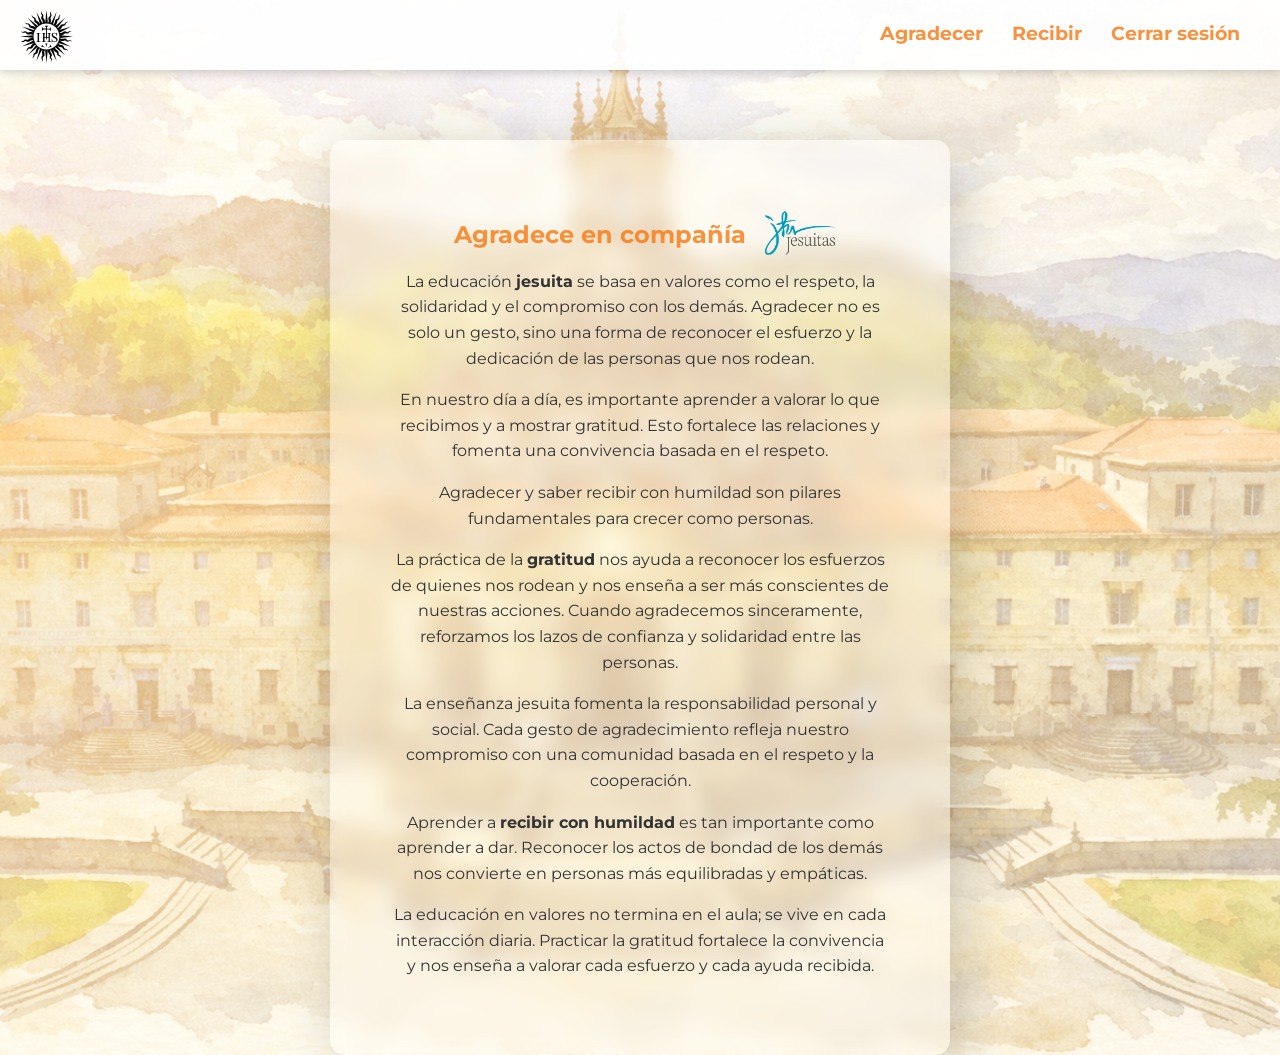
==== index.html @ b1120f46 "Add files via upload" ====
<!DOCTYPE html>
<html lang="es">
<head>
    <meta charset="UTF-8">
    <meta name="viewport" content="width=device-width, initial-scale=1.0">
    <title>Agradece en compañía</title>
    <link rel="stylesheet" href="estilos.css">
    <link href="https://fonts.googleapis.com/css2?family=Montserrat:wght@400;700&display=swap" rel="stylesheet">
</head>

<body class="body">

    <!-- HEADER -->
    <header class="barra-superior">

        <div class="logo">
            <a href="index.html">
                <img src="./Imagenes/logo-jesuitas.svg" alt="Jesuitas">
            </a>
        </div>

        <nav class="menu">
            <a href="#">Agradecer</a>
            <a href="#">Recibir</a>
            <a href="./login.html">Cerrar sesión</a>
        </nav>

        <div class="clear"></div>
    </header>

    <!-- CONTENIDO -->
    <main class="contenido-principal">

        <div class="caja-info">
            <img class="imagen-al-lado" src="./Imagenes/jesuitas2.png"><h2>Agradece en compañía</h2> 

            <p>
                La educación <b>jesuita</b> se basa en valores como el respeto, la solidaridad y el compromiso con los demás.
                Agradecer no es solo un gesto, sino una forma de reconocer el esfuerzo y la dedicación de las personas que nos rodean.
            </p>

            <p>
                En nuestro día a día, es importante aprender a valorar lo que recibimos y a mostrar gratitud.
                Esto fortalece las relaciones y fomenta una convivencia basada en el respeto.
            </p>

            <p>
                Agradecer y saber recibir con humildad son pilares fundamentales para crecer como personas.
            </p>
            <p>
    La práctica de la <b>gratitud</b> nos ayuda a reconocer los esfuerzos de quienes nos rodean y nos enseña a ser más conscientes de nuestras acciones.
    Cuando agradecemos sinceramente, reforzamos los lazos de confianza y solidaridad entre las personas.
</p>

<p>
    La enseñanza jesuita fomenta la responsabilidad personal y social.
    Cada gesto de agradecimiento refleja nuestro compromiso con una comunidad basada en el respeto y la cooperación.
</p>

<p>
    Aprender a <b>recibir con humildad</b> es tan importante como aprender a dar.
    Reconocer los actos de bondad de los demás nos convierte en personas más equilibradas y empáticas.
</p>

<p>
    La educación en valores no termina en el aula; se vive en cada interacción diaria.
    Practicar la gratitud fortalece la convivencia y nos enseña a valorar cada esfuerzo y cada ayuda recibida.
</p>
        </div>        
    </main>

</body>
</html>
---- estilos.css ----
/* =========================
   RESET Y ESTILOS GENERALES
========================= */
.body {
    width: 100%;
    height: 100%;
    margin: 0;
    font-family: 'Montserrat', sans-serif;
    position: relative;

    /* Capas de fondo */
    background-image: 
        linear-gradient(-45deg, #f4e3c5, #fcd69c88, #fcb04c, #fde8c0), /* gradiente más sutil */
        linear-gradient(rgba(255,255,255,0.3), rgba(255,255,255,0.3)),  /* capa difuminada */
        url(./Imagenes/loyola2.png); /* imagen destacada */

    /* Ajustes de capas */
    background-size: 400% 400%, cover, cover;
    background-repeat: no-repeat;
    background-position: center;
    background-blend-mode: screen;

    /* Animación suave del gradiente */
    animation: gradient 15s ease infinite;
}
/* =========================
   HEADER
========================= */

.titulo-superior {
    position: absolute;
    top: 10%;
    left: 50%;
    transform: translateX(-50%);
    
    background-color: rgba(255,255,255,0.3); /* fondo semitransparente */
    backdrop-filter: blur(10px);             /* desenfoque del fondo detrás */
    -webkit-backdrop-filter: blur(10px);    /* Safari */
    padding: 15px 30px;
    border-radius: 15px;
    box-shadow: 0 4px 15px rgba(0,0,0,0.2);
}

.titulo-superior h1 {
    margin: 0;
    font-size: 2rem;
    color: #f7770fcc;
    text-align: center;
    
}

.imagen-al-lado {
    float: right;          /* mantiene la imagen a la derecha */
    height: 50px;
    position: relative;    /* permite mover la imagen sin afectar el texto */
    right: 50px;           /* mueve la imagen hacia la izquierda */
    top: 8px;              /* baja la imagen para alinearla verticalmente */
}
/* =========================
   MAIN - LOGIN
========================= */

.contenedor-login {
    position: relative;
    height: 100%;
}

.caja-login {
    position: absolute;
    top: 50%;
    left: 50%;
    transform: translate(-50%, -50%);
    
    padding: 40px;
    border-radius: 10px;
    box-shadow: 10px 10px 80px rgba(0,0,0,0.2);
    width: 300px;
    text-align: center;

    background-color: rgba(255,255,255,0.3); /* fondo semitransparente */
    backdrop-filter: blur(5px);             /* desenfoque del fondo detrás */
    -webkit-backdrop-filter: blur(5px);    /* Safari */
}

.titulo-login {
    color: #f7770fcc;
}

/* Inputs y botón */

.caja-login input,
.caja-login button {
    width: 100%;
    padding: 10px;
    margin: 10px 0;
    border-radius: 5px;
    box-sizing: border-box;
    font-family: 'Montserrat', sans-serif;
}

.caja-login input {
    border: 1px solid #ccc;
}

.caja-login input:focus,
.caja-login button:focus {
    outline: none;
    border-color: #ffa600;
    box-shadow: 0 0 5px #ffa600;
}

.caja-login button {
    background: #cf9237cc;
    color: white;
    border: none;
    cursor: pointer;
    transition: background 0.3s;
}

.caja-login button:hover {
    background: #b16d35;
}


.textarea{
    width: 100%;
    padding: 10px;
    border-radius: 5px;
    border: 1px solid #ccc; 
    box-sizing: border-box; 
    font-family: 'Montserrat', sans-serif;
}

/* =========================
   HEADER
========================= */

.barra-superior {
    position: fixed;
    top: 0;
    left: 0;
    width: 100%;
    height: 70px;

    background: rgba(255,255,255,0.9);
    box-shadow: 0 2px 10px rgba(0,0,0,0.2);

    z-index: 10;
}

/* Logo */
.logo {
    float: left;
    margin-left: 20px;
    margin-top: 10px;
}

.logo img {
    height: 53px; /* MÁS GRANDE */
}

/* Menú */
.menu {
    float: right;
    margin-right: 40px; /* lo separa del borde */
    margin-top: 22px;
}

.menu a {
    display: inline-block;
    margin-left: 25px;
    text-decoration: none;
    color: #f7770fcc;
    font-weight: bold;
    font-size: 19px;
}

.menu a:hover {
    color: #b16d35;
}

/* Limpiar floats */
.clear {
    clear: both;
}

/* =========================
   CONTENIDO
========================= */

.contenido-principal {
    margin-top: 140px; /* importante */
    text-align: center;
}

/* Caja central */
.caja-info {
    display: inline-block;
    background-color: rgba(255,255,255,0.3); /* transparente ligera */
    backdrop-filter: blur(10px); /* desenfoca lo que está detrás */
    -webkit-backdrop-filter: blur(10px); /* Safari */
    padding: 60px;
    border-radius: 15px;
    width: 500px;
    max-width: 90%;
    box-shadow: 10px 10px 60px rgba(0,0,0,0.2);
}

.caja-info h2 {
    color: #f7770fcc;
}

.caja-info p {
    color: #333;
    line-height: 1.6;
}
/* =========================
   ANIMACIÓN FONDO
========================= */

@keyframes gradient {
    0% { background-position: 0% 50%; }
    50% { background-position: 100% 50%; }
    100% { background-position: 0% 50%; }
}

/* =========================
   FOOTER (preparado)
========================= */

footer {
    /* preparado para contenido futuro */
}
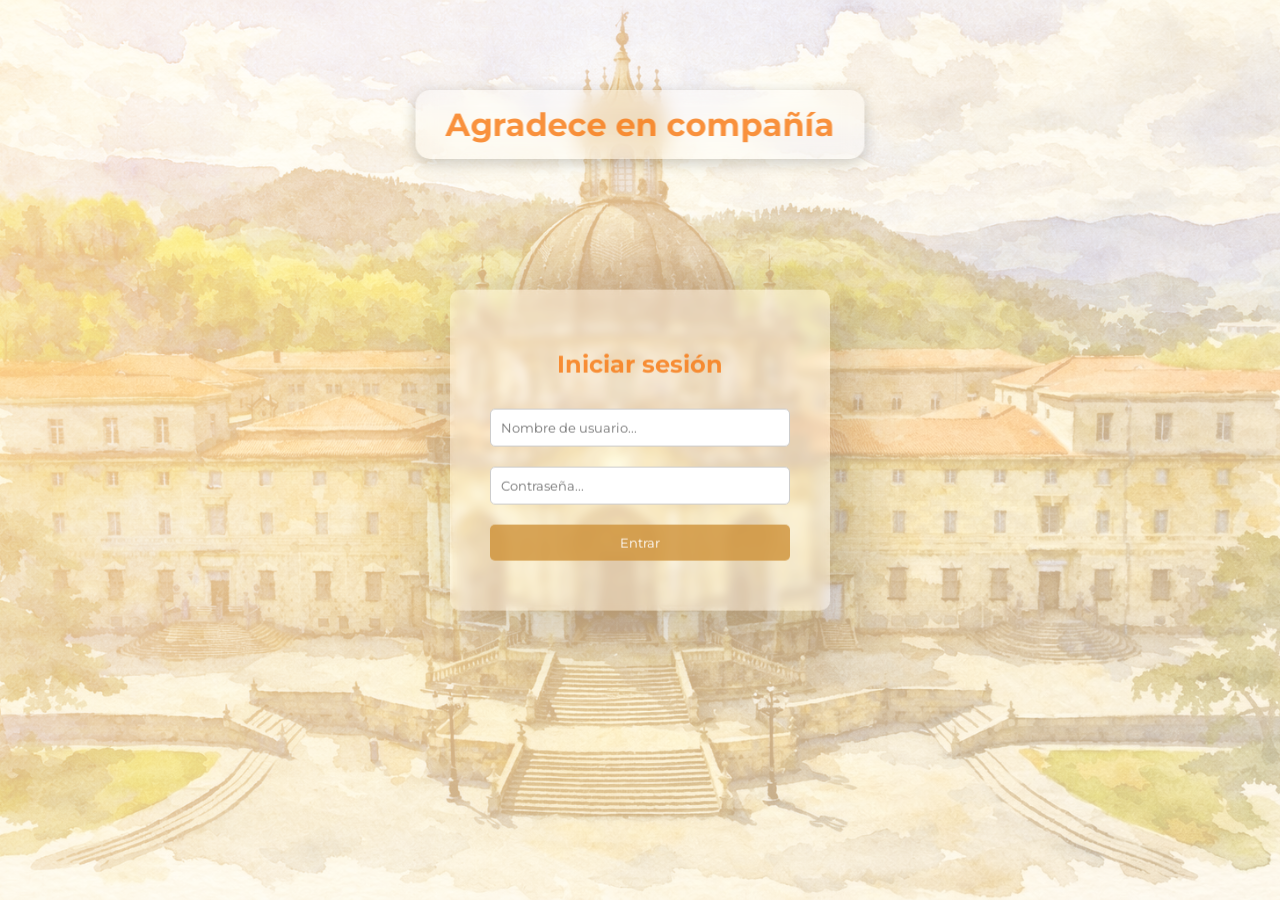
==== commit 6fcc902d: "Add files via upload" ====
--- a/index.html
+++ b/index.html
@@ -1,73 +1,35 @@
 <!DOCTYPE html>
-<html lang="es">
+<html class="body" lang="es">
 <head>
     <meta charset="UTF-8">
     <meta name="viewport" content="width=device-width, initial-scale=1.0">
     <title>Agradece en compañía</title>
+
+    <!-- Google Fonts -->
+    <link href="https://fonts.googleapis.com/css2?family=Montserrat:wght@400;700&display=swap" rel="stylesheet">
+
+    <!-- CSS -->
     <link rel="stylesheet" href="estilos.css">
-    <link href="https://fonts.googleapis.com/css2?family=Montserrat:wght@400;700&display=swap" rel="stylesheet">
 </head>
 
 <body class="body">
 
-    <!-- HEADER -->
-    <header class="barra-superior">
-
-        <div class="logo">
-            <a href="index.html">
-                <img src="./Imagenes/logo-jesuitas.svg" alt="Jesuitas">
-            </a>
-        </div>
-
-        <nav class="menu">
-            <a href="#">Agradecer</a>
-            <a href="#">Recibir</a>
-            <a href="./login.html">Cerrar sesión</a>
-        </nav>
-
-        <div class="clear"></div>
+    <header class="titulo-superior">
+        <h1>Agradece en compañía</h1>
     </header>
-
-    <!-- CONTENIDO -->
-    <main class="contenido-principal">
-
-        <div class="caja-info">
-            <img class="imagen-al-lado" src="./Imagenes/jesuitas2.png"><h2>Agradece en compañía</h2> 
-
-            <p>
-                La educación <b>jesuita</b> se basa en valores como el respeto, la solidaridad y el compromiso con los demás.
-                Agradecer no es solo un gesto, sino una forma de reconocer el esfuerzo y la dedicación de las personas que nos rodean.
-            </p>
-
-            <p>
-                En nuestro día a día, es importante aprender a valorar lo que recibimos y a mostrar gratitud.
-                Esto fortalece las relaciones y fomenta una convivencia basada en el respeto.
-            </p>
-
-            <p>
-                Agradecer y saber recibir con humildad son pilares fundamentales para crecer como personas.
-            </p>
-            <p>
-    La práctica de la <b>gratitud</b> nos ayuda a reconocer los esfuerzos de quienes nos rodean y nos enseña a ser más conscientes de nuestras acciones.
-    Cuando agradecemos sinceramente, reforzamos los lazos de confianza y solidaridad entre las personas.
-</p>
-
-<p>
-    La enseñanza jesuita fomenta la responsabilidad personal y social.
-    Cada gesto de agradecimiento refleja nuestro compromiso con una comunidad basada en el respeto y la cooperación.
-</p>
-
-<p>
-    Aprender a <b>recibir con humildad</b> es tan importante como aprender a dar.
-    Reconocer los actos de bondad de los demás nos convierte en personas más equilibradas y empáticas.
-</p>
-
-<p>
-    La educación en valores no termina en el aula; se vive en cada interacción diaria.
-    Practicar la gratitud fortalece la convivencia y nos enseña a valorar cada esfuerzo y cada ayuda recibida.
-</p>
-        </div>        
+<!-- asdas -->
+    <main class="contenedor-login">
+        <form action="login.php" class="caja-login" method="POST">
+            <h2 class="titulo-login">Iniciar sesión</h2>
+            <input name ="nombre" type="text" placeholder="Nombre de usuario..." required>
+            <input name="password" type="password" placeholder="Contraseña..." required>
+            <button type="submit">Entrar</button>
+        </form>
     </main>
 
+    <footer>
+        <!-- Footer vacío preparado para futuro contenido -->
+    </footer>
+
 </body>
-</html>+</html>
--- a/estilos.css
+++ b/estilos.css
@@ -5,14 +5,14 @@
     width: 100%;
     height: 100%;
     margin: 0;
-    font-family: 'Montserrat', sans-serif;
+    font-family: 'Montserrat';
     position: relative;
 
     /* Capas de fondo */
     background-image: 
         linear-gradient(-45deg, #f4e3c5, #fcd69c88, #fcb04c, #fde8c0), /* gradiente más sutil */
         linear-gradient(rgba(255,255,255,0.3), rgba(255,255,255,0.3)),  /* capa difuminada */
-        url(./Imagenes/loyola2.png); /* imagen destacada */
+        url(./Imagenes/loyola2.png); 
 
     /* Ajustes de capas */
     background-size: 400% 400%, cover, cover;
@@ -86,6 +86,15 @@
     color: #f7770fcc;
 }
 
+.titulo-izquierda{
+     color: #f7770fcc;
+    float: left;
+    padding-right: 10px;
+}
+
+.select-izq{
+    float: left;
+}
 /* Inputs y botón */
 
 .caja-login input,
@@ -129,7 +138,15 @@
     border: 1px solid #ccc; 
     box-sizing: border-box; 
     font-family: 'Montserrat', sans-serif;
-}
+    resize: none;
+}
+
+.textarea:focus{
+    outline: none;
+    border-color: #ffa600;
+    box-shadow: 0 0 5px #ffa600;
+}
+
 
 /* =========================
    HEADER
